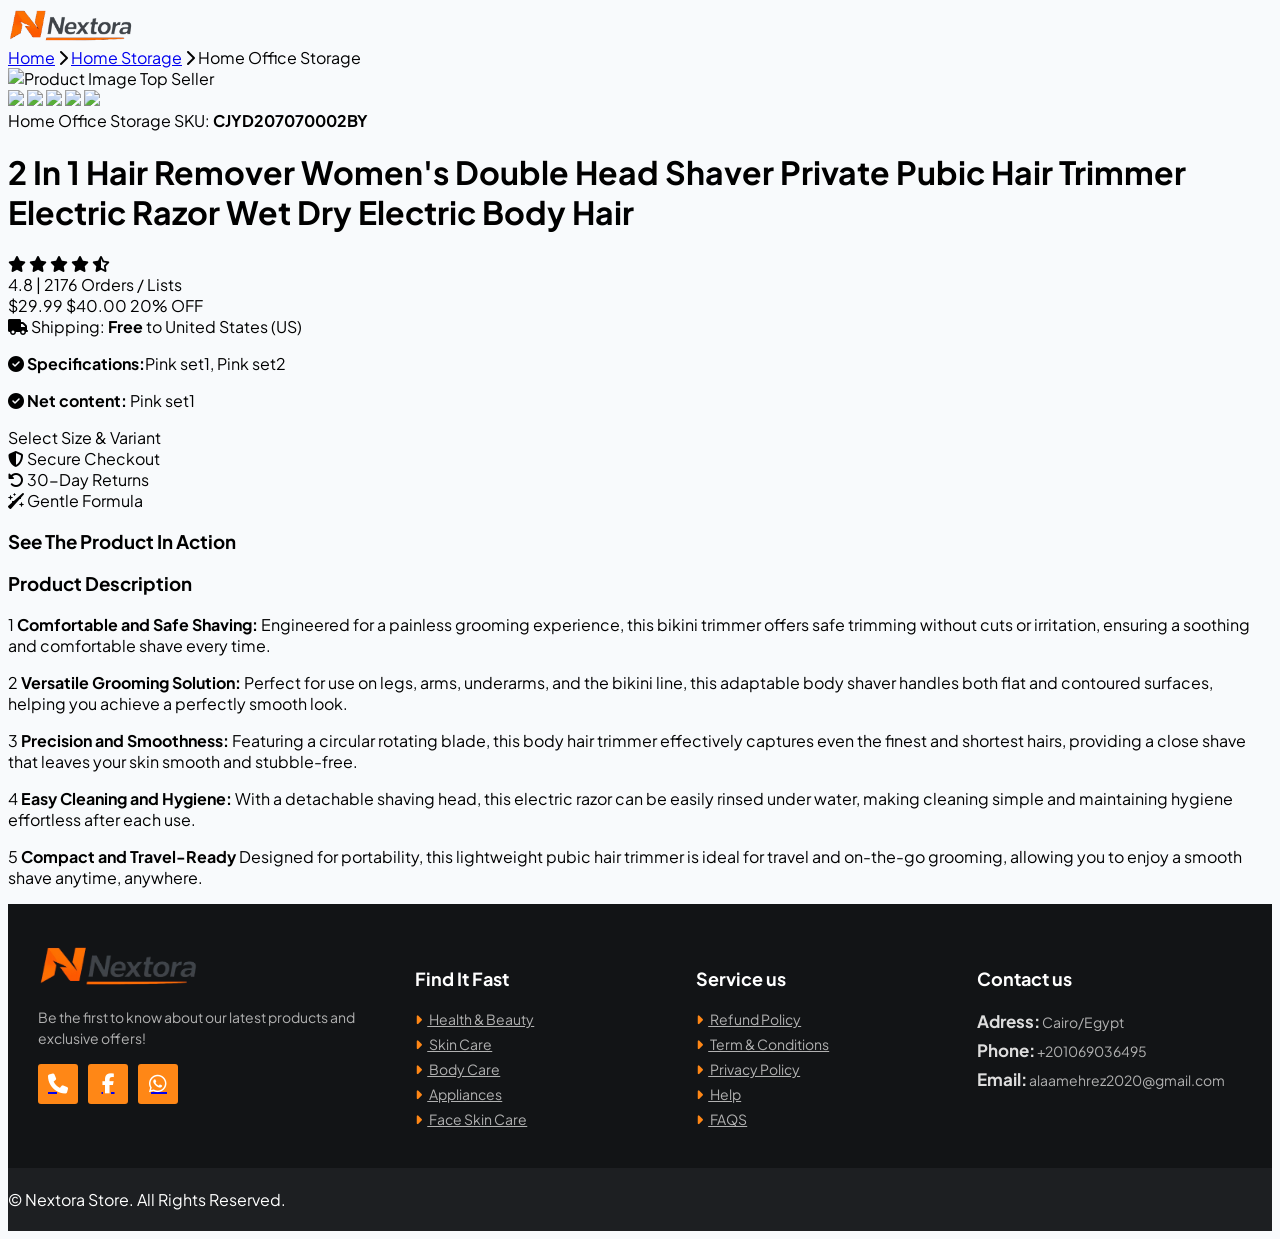
==== product/2-in-1-hair-remover-womens-double-head-shaver-private-pubic-hair-trimmer-electric-razor-wet-dry-electric-body-hair/index.html @ df4e6778 "Add files via upload" ====
<!DOCTYPE html>
<html lang="en">

<head>
    <meta charset="UTF-8" />
    <meta name="viewport" content="width=device-width, initial-scale=1.0" />
    <title>2 In 1 Hair Remover Women's Double Head Shaver Private Pubic Hair Trimmer Electric Razor Wet Dry Electric
        Body Hair | Nextora</title>

    <link rel="icon" href="../../img/icon.png">

    <!-- Tailwind CSS for Modern UI -->
    <script src="https://cdn.tailwindcss.com"></script>
    <!-- FontAwesome for Icons -->
    <link rel="stylesheet" href="https://cdnjs.cloudflare.com/ajax/libs/font-awesome/6.5.1/css/all.min.css">
    <!-- PayPal SDK -->
    <script src="https://www.paypalobjects.com/ncp/cart/cart.js" data-merchant-id="DWEQCFNBYFNMC"></script>
    <style>
        @import url('https://fonts.googleapis.com/css2?family=Plus+Jakarta+Sans:wght@300;400;500;600;700&display=swap');

        body {
            font-family: 'Plus Jakarta Sans', sans-serif;
            background-color: #f8fafc;
        }

        :root {
            --main_color: #ff8716;
            --p_color: #7b7b7b;
            --bg_color: #F3F3F3;
            --white_color: #fff;
            --color_heading: #121416;
            --border_color: #e5e5e5d5;
            --Sale_color: #E51A1A;
        }

        /* تحسين مظهر أزرار باي بال الافتراضية */
        paypal-add-to-cart-button {
            width: 100% !important;
            display: block !important;
        }

        /* ستايل الشعار باللونين البرتقالي والأصفر */
        .logo-text {
            background: linear-gradient(135deg, #FF8C00, #FFD700);
            /* Orange to Yellow Gold */
            -webkit-background-clip: text;
            background-clip: text;
            -webkit-text-fill-color: transparent;
        }

        .logo {
            width: 125px;
        }

        /* Start Footer */
        footer {
            background: var(--color_heading);
        }

        footer .container {
            display: flex;
            justify-content: space-between;
            padding: 40px 30px;
        }

        footer .container .big_row {
            width: 30%;
        }

        footer .container .big_row .logo_footer {
            width: 160px;
        }

        footer .container .big_row p {
            width: 90%;
            color: #b1b1b1;
            font-size: 14px;
            line-height: 1.5;
            margin: 15px 0;
        }

        footer .container .big_row .icons_footer {
            display: flex;
            gap: 10px;
        }

        footer .container .big_row .icons_footer a {
            width: 40px;
            height: 40px;
            display: flex;
            align-items: center;
            justify-content: center;
            background: var(--main_color);
            border-radius: 3px;
            position: relative;
            top: 0;
            transition: 0.3s;
        }

        footer .container .big_row .icons_footer a:hover {
            top: -5px;
        }

        footer .container .big_row .icons_footer a i {
            color: var(--white_color);
            font-size: 20px;
        }

        footer .container .row {
            width: 22%;
        }

        footer .container .row h4 {
            color: var(--white_color);
            font-size: 18px;
            margin-bottom: 20px;
        }

        footer .container .row .links {
            display: flex;
            flex-direction: column;
            gap: 7px;
        }

        footer .container .row .links a {
            color: #b1b1b1;
            font-size: 14px;
            position: relative;
            left: 0;
            transition: 0.3s;
        }

        footer .container .row .links a i {
            color: var(--main_color);
            font-size: 14px;
            margin-right: 5px;
        }

        footer .container .row .links a:hover {
            left: 8px;
            color: var(--main_color);
        }

        footer .bottom_footer {
            background: #1d1f22;
        }

        footer .bottom_footer .container {
            align-items: center;
            padding: 5px 0;
        }

        footer .bottom_footer p {
            color: var(--white_color);
        }

        footer .bottom_footer .payment_img {
            width: 350px;
        }


        @media (max-width:1000px) {
            footer .container {
                flex-wrap: wrap;
            }

            footer .container .big_row {
                width: 40%;
                margin-bottom: 20px;
            }

            footer .container .row {
                width: 30%;
                margin-bottom: 20px;
            }
        }

        @media (max-width:800px) {
            footer .container .big_row {
                width: 50%;
                margin-bottom: 30px;
            }

            footer .container .row {
                width: 50%;
                margin-bottom: 30px;
            }

            footer .bottom_footer .container {
                flex-direction: column;
                gap: 10px;
            }
        }


        @media (max-width:500px) {
            footer .container .row {
                width: 100%;
            }

            footer .container .big_row {
                width: 100%;
            }
        }

        /* End Footer */

        .video-box{
            margin-bottom: 1.1rem;
        }
    </style>
</head>

<body class="text-gray-800 antialiased">
    <!-- نبار علوي احترافي -->
    <header class="bg-white border-b border-gray-100 sticky top-0 z-50 shadow-sm">
        <div class="max-w-7xl mx-auto px-4 sm:px-6 lg:px-8 h-16 flex items-center justify-between">
            <div class="flex items-center gap-2">
                <span class="text-2xl font-extrabold tracking-tight logo-text"><img src="../../img/logo.png"
                        class="logo" alt="logo"></span>
            </div>

            <!-- زر عربة التسوق المدمج من باي بال بشكل أنيق -->
            <div>
                <div class="relative scale-95 origin-right">
                    <paypal-cart-button data-id="pp-view-cart"></paypal-cart-button>
                </div>
            </div>
        </div>
    </header>

    <!-- جسم صفحة المنتج -->
    <main class="max-w-7xl mx-auto px-4 sm:px-6 lg:px-8 py-8">
        <!-- الخبز / المسار (Breadcrumbs) -->
        <nav class="text-sm text-gray-500 mb-6 flex items-center gap-2">
            <a href="#" class="hover:text-amber-600 transition">Home</a>
            <i class="fa-solid fa-chevron-right text-xs text-gray-300"></i>
            <a href="#" class="hover:text-amber-600 transition">Home Storage</a>
            <i class="fa-solid fa-chevron-right text-xs text-gray-300"></i>
            <span class="text-gray-800 font-medium truncate max-w-xs">Home Office Storage</span>
        </nav>

        <div
            class="grid grid-cols-1 lg:grid-cols-12 gap-8 lg:gap-12 bg-white p-4 sm:p-8 rounded-3xl shadow-sm border border-gray-100">

            <!-- 1. قسم الصور (Gallery) - اليسار -->
            <div class="lg:col-span-5 space-y-4">
                <!-- الصورة الرئيسية الكبيرة -->
                <div class="aspect-square bg-gray-50 rounded-2xl overflow-hidden border border-gray-100 group relative">
                    <img id="main-image"
                        src="https://oss-cf.cjdropshipping.com/product/2025/04/07/07/70df7149-e2e7-449f-b012-4588927f3769.jpg?x-oss-process=image/format,webp,image/resize,m_fill,m_pad,w_800,h_800"
                        alt="Product Image"
                        class="w-full h-full object-cover object-center transition duration-300 group-hover:scale-105">
                    <span
                        class="absolute top-4 left-4 bg-orange-500 text-white text-xs font-bold px-3 py-1.2 rounded-full shadow-sm">Top
                        Seller</span>
                </div>

                <!-- الصور المصغرة للتبديل بينها -->
                <div class="grid grid-cols-5 gap-2" id="thumbnail-container">
                    <img onclick="changeImage(this.src)"
                        class="aspect-square object-cover rounded-xl border-2 border-orange-500 cursor-pointer hover:opacity-80 transition"
                        src="https://oss-cf.cjdropshipping.com/product/2025/04/07/07/70df7149-e2e7-449f-b012-4588927f3769.jpg?x-oss-process=image/format,webp,image/resize,m_fill,m_pad,w_800,h_800">
                    <img onclick="changeImage(this.src)"
                        class="aspect-square object-cover rounded-xl border-2 border-transparent cursor-pointer hover:opacity-80 transition"
                        src="https://oss-cf.cjdropshipping.com/product/2025/04/07/07/bc132b07-846d-408b-885b-19e2011ff57a.jpg?x-oss-process=image/format,webp,image/resize,m_fill,m_pad,w_800,h_800">
                    <img onclick="changeImage(this.src)"
                        class="aspect-square object-cover rounded-xl border-2 border-transparent cursor-pointer hover:opacity-80 transition"
                        src="https://oss-cf.cjdropshipping.com/product/2024/06/28/06/e7ba00de-236f-4d67-8960-ad79f83087c5_trans.jpeg?x-oss-process=image/format,webp,image/resize,m_fill,m_pad,w_800,h_800">
                    <img onclick="changeImage(this.src)"
                        class="aspect-square object-cover rounded-xl border-2 border-transparent cursor-pointer hover:opacity-80 transition"
                        src="https://oss-cf.cjdropshipping.com/product/2024/06/28/06/600219fa-df16-4697-b9dd-05a6c2a6645c_trans.jpeg?x-oss-process=image/format,webp,image/resize,m_fill,m_pad,w_800,h_800">
                        <img onclick="changeImage(this.src)"
                        class="aspect-square object-cover rounded-xl border-2 border-transparent cursor-pointer hover:opacity-80 transition"
                        src="https://oss-cf.cjdropshipping.com/product/2025/08/05/07/689876c9-6257-45a7-80c3-605aff3a7750.jpg?x-oss-process=image/format,webp,image/resize,m_fill,m_pad,w_800,h_800">

                    <!-- مربع إضافي لمشاهدة الفيديو المتاح بالبيانات -->
                    <!-- <a href="https://video-cf.cjdropshipping.com/c0fd2eb2137971f080324531959d0102/b39ce7170f8242fa9ecac5825d0553d1-7d14358e253068427be9f53a7e59ddd2-ld.mp4"
                        target="_blank"
                        class="aspect-square bg-gray-900 rounded-xl flex flex-col items-center justify-center text-white text-xs gap-1 opacity-90 hover:opacity-100 transition relative overflow-hidden">
                        <i class="fa-solid fa-play text-lg text-red-500 animate-pulse"></i>
                        <span></span>
                    </a> -->
                </div>
            </div>

            <!-- 2. تفاصيل المنتج والـ Buy Box - اليمين -->
            <div class="lg:col-span-7 flex flex-col justify-between space-y-6">
                <div>
                    <!-- التصنيفات والـ SKU -->
                    <div class="flex flex-wrap items-center justify-between gap-2 border-b border-gray-100 pb-4">
                        <span
                            class="text-xs font-semibold uppercase tracking-wider text-orange-600 bg-orange-50 px-2.5 py-1 rounded-md">Home
                            Office Storage</span>
                        <span class="text-xs text-gray-400">SKU: <strong
                                class="text-gray-600 font-medium">CJYD207070002BY</strong></span>
                    </div>

                    <!-- العنوان الطويل الجذاب -->
                    <h1 class="text-xl sm:text-2xl font-bold text-gray-900 mt-4 leading-snug">
                        2 In 1 Hair Remover Women's Double Head Shaver Private Pubic Hair Trimmer Electric Razor Wet Dry
                        Electric Body Hair
                    </h1>

                    <!-- التقييمات الاحترافية -->
                    <div class="flex items-center gap-3 mt-3">
                        <div class="flex items-center text-amber-400 text-sm">
                            <i class="fa-solid fa-star"></i>
                            <i class="fa-solid fa-star"></i>
                            <i class="fa-solid fa-star"></i>
                            <i class="fa-solid fa-star"></i>
                            <i class="fa-solid fa-star-half-stroke"></i>
                        </div>
                        <span class="text-sm font-semibold text-gray-700">4.8</span>
                        <span class="text-gray-300">|</span>
                        <span class="text-sm text-amber-600 font-medium hover:underline cursor-pointer">2176 Orders /
                            Lists</span>
                    </div>

                    <!-- السعر وتكلفة الشحن -->
                    <div class="mt-6 bg-gradient-to-r from-gray-50 to-white p-4 rounded-2xl border border-gray-100">
                        <div class="flex items-baseline gap-3">
                            <span class="text-3xl font-extrabold text-gray-900">$29.99</span>
                            <span class="text-sm text-gray-400 line-through">$40.00</span>
                            <span class="text-sm font-bold text-green-600 bg-green-50 px-2 py-0.5 rounded-md">20%
                                OFF</span>
                        </div>
                        <div class="mt-2 flex items-center gap-2 text-sm text-gray-600">
                            <i class="fa-solid fa-truck text-amber-500"></i>
                            <span>Shipping: <strong class="text-gray-900">Free</strong> to <span
                                    class="underline font-medium">United States (US)</span></span>
                        </div>
                    </div>

                    <!-- مواصفات المنتج السريعة -->
                    <div class="mt-6 space-y-2">
                        <p class="text-sm text-gray-600 flex items-center gap-2">
                            <i class="fa-solid fa-circle-check text-green-500 text-xs"></i>
                            <strong>Specifications:</strong>Pink set1, Pink set2
                        </p>
                        <p class="text-sm text-gray-600 flex items-center gap-2">
                            <i class="fa-solid fa-circle-check text-green-500 text-xs"></i>
                            <strong>Net content:</strong> Pink set1
                        </p>
                    </div>
                </div>

                <!-- بوكس الشراء المدمج فيه زرار PayPal بأسلوب متناسق -->
                <div class="border-t border-gray-100 pt-6 space-y-4">
                    <label class="block text-sm font-bold text-gray-700 mb-1">Select Size & Variant</label>

                    <div>
                        <div class="paypal-custom-wrapper">
                            <paypal-add-to-cart-button data-id="B3L23R8TMJT8G"></paypal-add-to-cart-button>
                        </div>
                    </div>

                    <!-- شارات الأمان والثقة (Trust Badges) - تم تعديل أيقونة Gentle Formula وألوان الأيقونات -->
                    <div class="grid grid-cols-3 gap-3 pt-4 text-center text-[11px] text-gray-500 font-medium">
                        <div class="p-2 bg-gray-50 rounded-xl border border-gray-100">
                            <i class="fa-solid fa-shield-halved text-lg text-amber-600 mb-1 block"></i>
                            Secure Checkout
                        </div>
                        <div class="p-2 bg-gray-50 rounded-xl border border-gray-100">
                            <i class="fa-solid fa-rotate-left text-lg text-amber-600 mb-1 block"></i>
                            30-Day Returns
                        </div>
                        <div class="p-2 bg-gray-50 rounded-xl border border-gray-100">
                            <!-- تم إصلاح أيقونة Gentle Formula واستخدام sparkles وتغيير اللون -->
                            <i class="fa-solid fa-wand-sparkles text-lg text-amber-600 mb-1 block"></i>
                            Gentle Formula
                        </div>
                    </div>
                </div>
            </div>
        </div>

        <!-- 3. الجزء السفلي: الوصف بالتفصيل -->
        <div class="mt-12 bg-white p-6 sm:p-8 rounded-3xl shadow-sm border border-gray-100 max-w-4xl">
            <h3 class="text-lg font-bold text-gray-900 border-b border-gray-100 pb-4 mb-4">See The Product In Action
            </h3>
            <div class="video-box" id="video-container"></div>
            <h3 class="text-lg font-bold text-gray-900 border-b border-gray-100 pb-4 mb-4">Product Description</h3>
            <div class="prose prose-amber max-w-none text-gray-600 space-y-4 text-sm sm:text-base leading-relaxed">
                <p class="flex items-start gap-3">
                    <span
                        class="bg-orange-50 text-orange-600 rounded-lg p-2 font-bold text-xs mt-0.5 shadow-sm">1</span>
                    <span><strong>Comfortable and Safe Shaving:</strong> Engineered for a painless grooming experience,
                        this bikini trimmer offers safe trimming without cuts or irritation, ensuring a soothing and
                        comfortable shave every time.</span>
                </p>
                <p class="flex items-start gap-3">
                    <span
                        class="bg-orange-50 text-orange-600 rounded-lg p-2 font-bold text-xs mt-0.5 shadow-sm">2</span>
                    <span><strong>Versatile Grooming Solution:</strong> Perfect for use on legs, arms, underarms, and
                        the bikini line, this adaptable body shaver handles both flat and contoured surfaces, helping
                        you achieve a perfectly smooth look.</span>
                </p>
                <p class="flex items-start gap-3">
                    <span
                        class="bg-orange-50 text-orange-600 rounded-lg p-2 font-bold text-xs mt-0.5 shadow-sm">3</span>
                    <span><strong>Precision and Smoothness:</strong> Featuring a circular rotating blade, this body hair
                        trimmer effectively captures even the finest and shortest hairs, providing a close shave that
                        leaves your skin smooth and stubble-free.</span>
                </p>
                <p class="flex items-start gap-3">
                    <span
                        class="bg-orange-50 text-orange-600 rounded-lg p-2 font-bold text-xs mt-0.5 shadow-sm">4</span>
                    <span><strong>Easy Cleaning and Hygiene:</strong> With a detachable shaving head, this electric
                        razor can be easily rinsed under water, making cleaning simple and maintaining hygiene
                        effortless after each use.</span>
                </p>
                <p class="flex items-start gap-3">
                    <span
                        class="bg-orange-50 text-orange-600 rounded-lg p-2 font-bold text-xs mt-0.5 shadow-sm">5</span>
                    <span><strong>Compact and Travel-Ready</strong> Designed for portability, this lightweight pubic
                        hair trimmer is ideal for travel and on-the-go grooming, allowing you to enjoy a smooth shave
                        anytime, anywhere.

                    </span>
                </p>
            </div>
        </div>
    </main>

    <footer id="Contact">
        <div class="container">

            <div class="big_row">
                <img class="logo_footer" src="../../img/white_logo.png" alt="">

                <p>Be the first to know about our latest products and exclusive offers!</p>

                <div class="icons_footer">
                    <a href="tel:+201069036495"><i class="fa-solid fa-phone"></i></a>
                    <a href="https://www.facebook.com/share/1JYYTaqy3C/" target="_blank"><i
                            class="fa-brands fa-facebook-f"></i></a>
                    <a href="https://wa.me/201069036495" target="_blank"><i class="fa-brands fa-whatsapp"></i></a>
                </div>
            </div>

            <div class="row">
                <h4>Find It Fast</h4>

                <div class="links">
                    <a href="#"><i class="fa-solid fa-caret-right"></i> Health & Beauty</a>
                    <a href="#"><i class="fa-solid fa-caret-right"></i> Skin Care</a>
                    <a href="#"><i class="fa-solid fa-caret-right"></i> Body Care</a>
                    <a href="#"><i class="fa-solid fa-caret-right"></i> Appliances</a>
                    <a href="#"><i class="fa-solid fa-caret-right"></i> Face Skin Care</a>
                </div>
            </div>

            <div class="row">
                <h4>Service us</h4>

                <div class="links">
                    <a href="refund.html"><i class="fa-solid fa-caret-right"></i> Refund Policy</a>
                    <a href="terms.html"><i class="fa-solid fa-caret-right"></i> Term & Conditions</a>
                    <a href="privacy.html"><i class="fa-solid fa-caret-right"></i> Privacy Policy</a>
                    <a href="#"><i class="fa-solid fa-caret-right"></i> Help</a>
                    <a href="#"><i class="fa-solid fa-caret-right"></i> FAQS</a>
                </div>
            </div>

            <div class="row">
                <h4>Contact us</h4>

                <div class="links">
                    <a> <b style="color: #dddddd;font-size: 17px;">Adress:</b> Cairo/Egypt</a>
                    <a> <b style="color: #dddddd;font-size: 17px;">Phone:</b> +201069036495</a>
                    <a> <b style="color: #dddddd;font-size: 17px;">Email:</b> alaamehrez2020@gmail.com</a>
                </div>
            </div>
        </div>

        <div class="bottom_footer">
            <div class="container">
                <p>&copy; <span>Nextora Store.</span> All Rights Reserved.</p>

                <div class="payment_img">
                    <img src="img/payment_method.png" alt="">
                </div>
            </div>
        </div>
    </footer>

    <!-- سكربت بسيط جداً للتحكم في الجاليري -->
    <script>
        // تفعيل أزرار PayPal
        cartPaypal.Cart({ id: "pp-view-cart" });
        cartPaypal.AddToCart({ id: "B3L23R8TMJT8G" });

        // دالة تبديل الصورة الرئيسية
        function changeImage(src) {
            const mainImg = document.getElementById('main-image');
            mainImg.src = src;

            // تحديث الإطار النشط
            const thumbnails = document.querySelectorAll('#thumbnail-container img');
            thumbnails.forEach(img => {
                if (img.src === src) {
                    img.classList.add('border-orange-500');
                    img.classList.remove('border-transparent');
                } else {
                    img.classList.remove('border-orange-500');
                    img.classList.add('border-transparent');
                }
            });
        }

        function renderVideo() {
            const container = document.getElementById('video-container');
            container.innerHTML = '';
            const video = document.createElement('video');
            video.controls = true;
            video.poster = "https://oss-cf.cjdropshipping.com/product/2025/04/07/07/70df7149-e2e7-449f-b012-4588927f3769.jpg?x-oss-process=image/format,webp,image/resize,m_fill,m_pad,w_800,h_800";
            const source = document.createElement('source');
            source.src = "https://video-cf.cjdropshipping.com/c0fd2eb2137971f080324531959d0102/b39ce7170f8242fa9ecac5825d0553d1-7d14358e253068427be9f53a7e59ddd2-ld.mp4";
            source.type = 'video/mp4';
            video.appendChild(source);
            video.innerHTML += 'Your browser does not support the video tag.';
            container.appendChild(video);
        }

        renderVideo()
    </script>
</body>

</html>
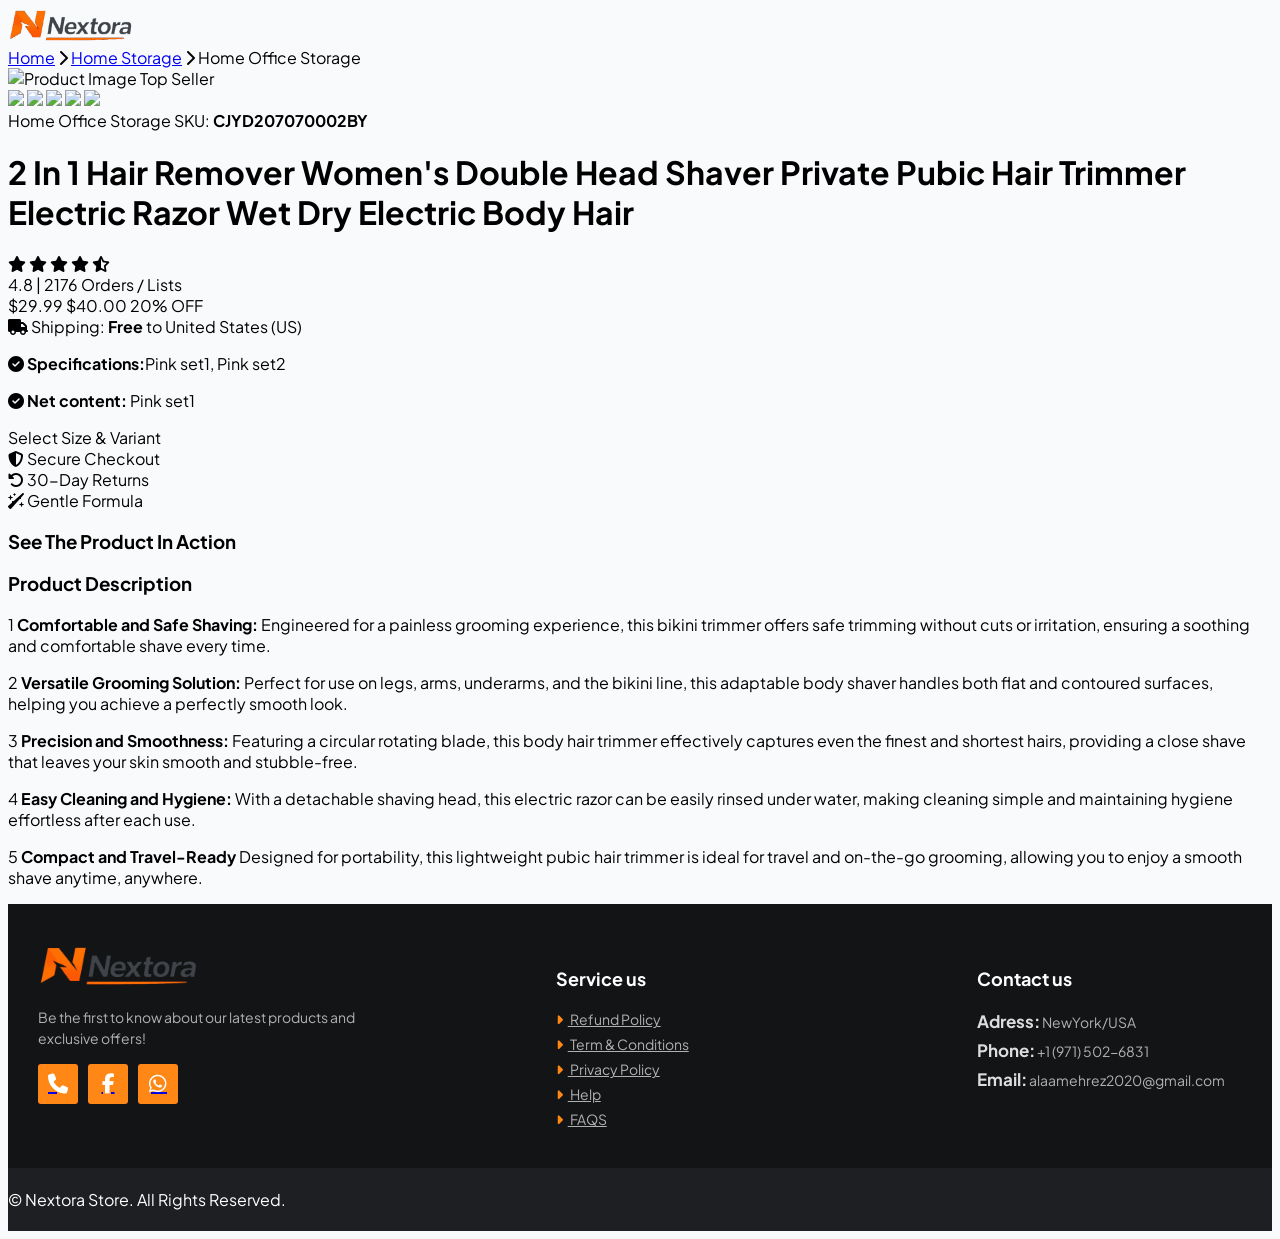
==== commit ca70a960: "Add files via upload" ====
--- a/product/2-in-1-hair-remover-womens-double-head-shaver-private-pubic-hair-trimmer-electric-razor-wet-dry-electric-body-hair/index.html
+++ b/product/2-in-1-hair-remover-womens-double-head-shaver-private-pubic-hair-trimmer-electric-razor-wet-dry-electric-body-hair/index.html
@@ -423,7 +423,7 @@
         </div>
     </main>
 
-    <footer id="Contact">
+   <footer id="Contact">
         <div class="container">
 
             <div class="big_row">
@@ -432,14 +432,14 @@
                 <p>Be the first to know about our latest products and exclusive offers!</p>
 
                 <div class="icons_footer">
-                    <a href="tel:+201069036495"><i class="fa-solid fa-phone"></i></a>
+                    <a href="tel:+19715026831"><i class="fa-solid fa-phone"></i></a>
                     <a href="https://www.facebook.com/share/1JYYTaqy3C/" target="_blank"><i
                             class="fa-brands fa-facebook-f"></i></a>
-                    <a href="https://wa.me/201069036495" target="_blank"><i class="fa-brands fa-whatsapp"></i></a>
-                </div>
-            </div>
-
-            <div class="row">
+                    <a href="https://wa.me/19715026831" target="_blank"><i class="fa-brands fa-whatsapp"></i></a>
+                </div>
+            </div>
+
+            <!-- <div class="row">
                 <h4>Find It Fast</h4>
 
                 <div class="links">
@@ -449,7 +449,7 @@
                     <a href="#"><i class="fa-solid fa-caret-right"></i> Appliances</a>
                     <a href="#"><i class="fa-solid fa-caret-right"></i> Face Skin Care</a>
                 </div>
-            </div>
+            </div> -->
 
             <div class="row">
                 <h4>Service us</h4>
@@ -467,8 +467,8 @@
                 <h4>Contact us</h4>
 
                 <div class="links">
-                    <a> <b style="color: #dddddd;font-size: 17px;">Adress:</b> Cairo/Egypt</a>
-                    <a> <b style="color: #dddddd;font-size: 17px;">Phone:</b> +201069036495</a>
+                    <a> <b style="color: #dddddd;font-size: 17px;">Adress:</b> NewYork/USA</a>
+                    <a> <b style="color: #dddddd;font-size: 17px;">Phone:</b> +1 (971) 502-6831</a>
                     <a> <b style="color: #dddddd;font-size: 17px;">Email:</b> alaamehrez2020@gmail.com</a>
                 </div>
             </div>
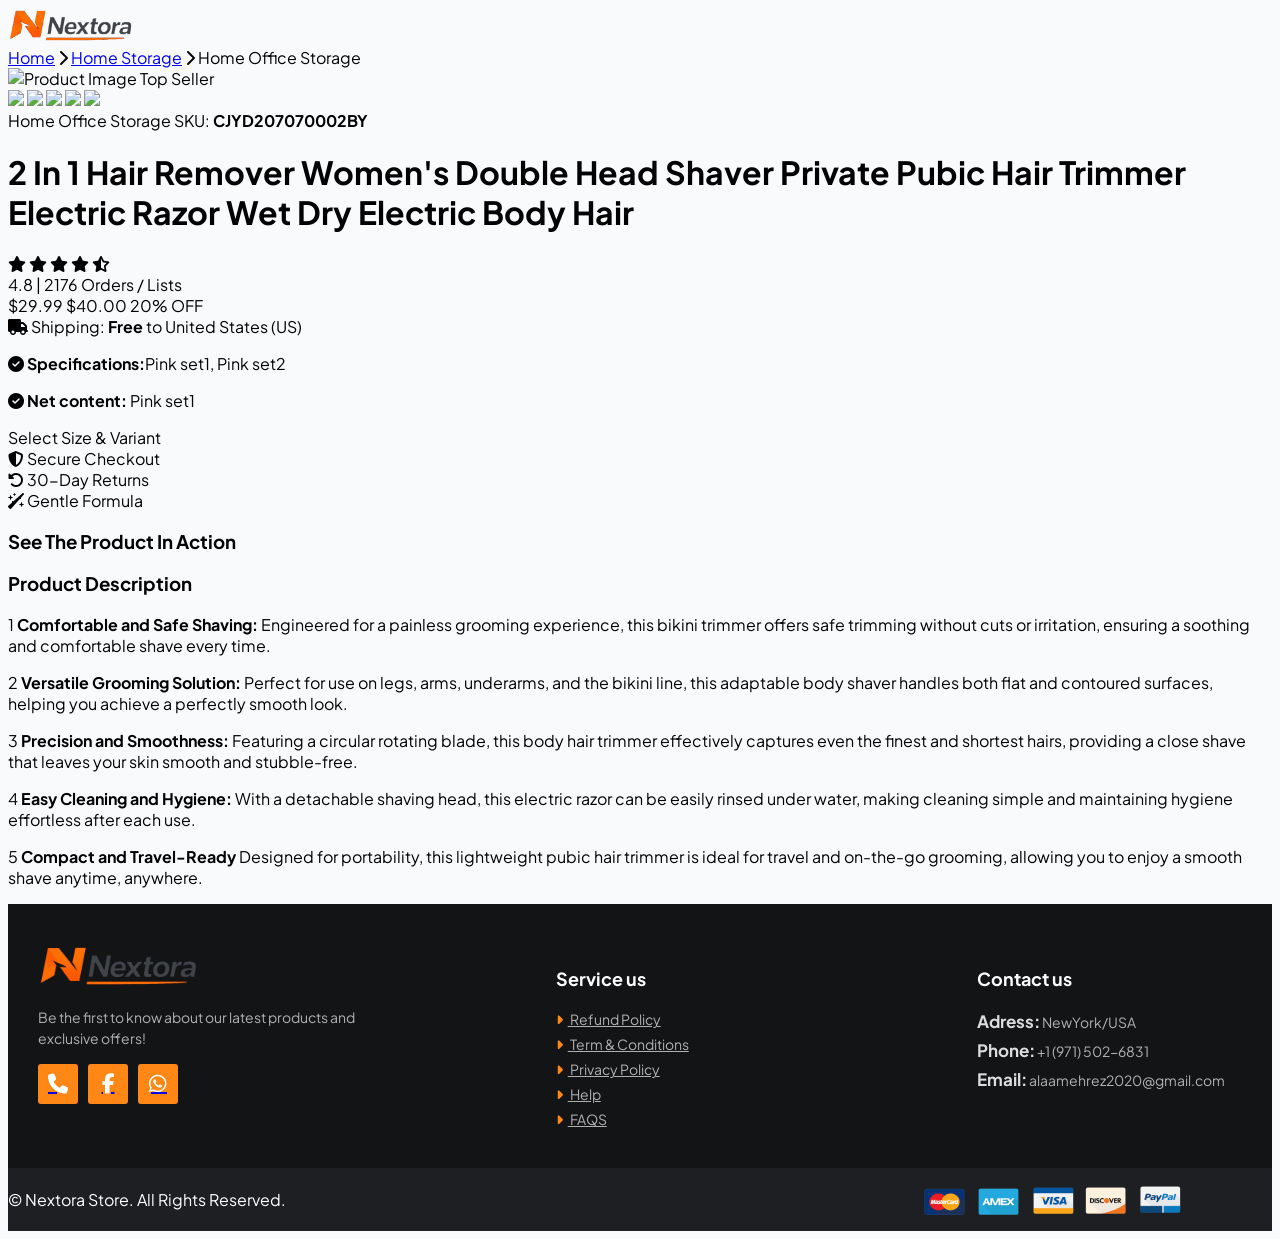
==== commit a68b6c66: "Add files via upload" ====
--- a/product/2-in-1-hair-remover-womens-double-head-shaver-private-pubic-hair-trimmer-electric-razor-wet-dry-electric-body-hair/index.html
+++ b/product/2-in-1-hair-remover-womens-double-head-shaver-private-pubic-hair-trimmer-electric-razor-wet-dry-electric-body-hair/index.html
@@ -479,7 +479,7 @@
                 <p>&copy; <span>Nextora Store.</span> All Rights Reserved.</p>
 
                 <div class="payment_img">
-                    <img src="img/payment_method.png" alt="">
+                    <img src="../../img/payment_method.png" alt="">
                 </div>
             </div>
         </div>
